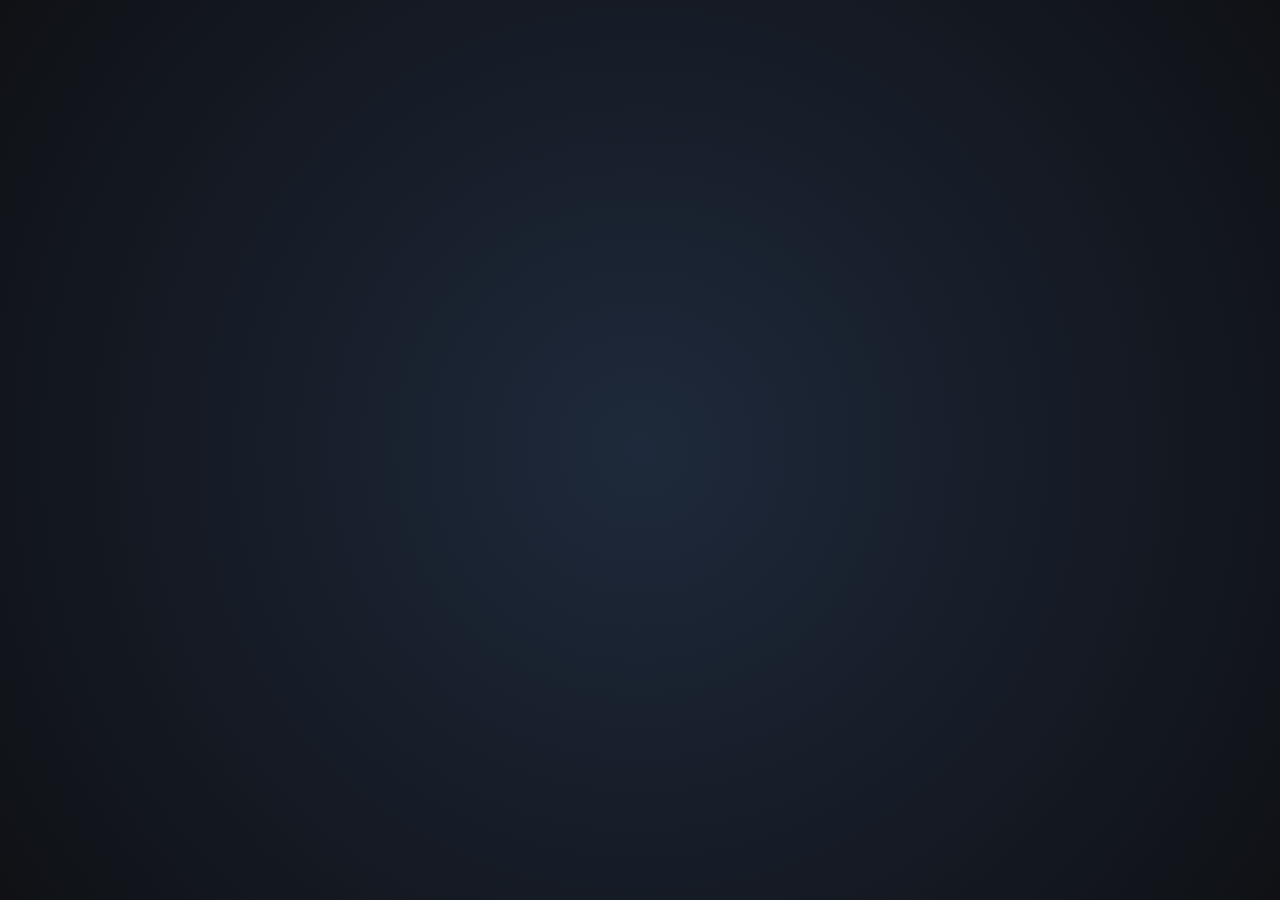
==== index.html @ d717b2a5 "first commit" ====
<!DOCTYPE html>
<html lang="en">
    <head>
        <meta charset="UTF-8" />
        <meta name="viewport" content="width=device-width, initial-scale=1.0" />

        <title>ACMi Live Schedule</title>
        <link rel="stylesheet" href="styles.css" />
        <script src="schedule.js"></script>
    </head>

    <body>
        <div class="schedule-grid" id="scheduleGrid"></div>
    </body>
</html>
---- styles.css ----
body {
  margin: 0;
  background: radial-gradient(circle at 50% 50%, #1e293b, #0f1115);
  color: white;
  font-family: Montserrat, sans-serif;
}

/* MAIN */

.schedule-grid {
  display: grid;
  grid-template-areas:
    "date-select air-times"
    "channel-header-wrapper channel-content-wrapper";
  /* grid-template-columns: 200px 1fr;
  grid-template-rows: 60px 1fr; */

  height: 100vh;
  overflow: hidden;
}

.channel-header-wrapper {
  grid-area: channel-header-wrapper;

  overflow: hidden;

  background: #222;
}

.channel-content-wrapper {
  grid-area: channel-content-wrapper;
  overflow: scroll;
}

.date-select {
  grid-area: date-select;

  display: flex;
  align-items: center;
  justify-content: center;

  background: #222;
  color: white;
}

/* .headerTimeline {
  grid-area: headerTimeline;

  overflow-x: scroll;
  overflow-y: hidden;

  scrollbar-width: none;
} */

.air-times {
  grid-area: air-times;
  display: flex;
  overflow-x: scroll;
}

.channel-header {
  min-width: 140px;
  display: flex;
  flex-direction: column;
  font-weight: bold;
  font-size: 1.1rem;
  padding: 5px;
  justify-content: center;
  text-align: center;
  height: 180px;
}

.channel-content {
  width: calc(12 * 2 * 240px);
  height: 180px;
  padding: 5px;
  margin: auto;
  display: flex;
}

.channel-label {
  margin-bottom: 5px;
}

.channel-icon img {
  max-width: 24px;
  padding: 5px;
}

.channel-info-item {
  display: flex;
  justify-content: space-between;
  margin-bottom: 6px;
  font-size: 0.7rem;
}

.public {
  background: #ef4723;
}

.education {
  background: #a5629b;
}

.government {
  background: #518aa8;
}

.time-slot {
  width: 200px;
  flex-shrink: 0;

  display: flex;
  align-items: center;
  justify-content: center;

  border-left: 1px solid #444;
  background: #333;
  color: white;
}

.program-block {
  /* position: relative; */
  top: 5px;
  bottom: 5px;
  box-sizing: border-box;
  padding: 16px;
  overflow: hidden;

  border-right: 2.5px solid #334155;
  border-left: 2.5px solid #334155;
  border-top: 5px solid #334155;
  border-bottom: 5px solid #334155;

  background: #1e293b;

  transition: 0.2s ease;
}

.program-block:hover {
  background: #334155;
}

.program-block.live::before {
  content: "";

  position: absolute;
  inset: 0;

  transform-origin: left center;

  animation: liveProgress linear forwards;

  pointer-events: none;
}

.program-time {
  color: #93c5fd;
  font-size: 0.8rem;
  margin-bottom: 6px;
  font-weight: bold;
}

.program-title {
  font-size: 1rem;
  font-weight: bold;
  line-height: 1.3;
  margin-bottom: 6px;
}

.live-badge {
  top: 12px;
  right: 12px;

  background: #ef4444;
  color: white;

  font-size: 0.7rem;
  font-weight: bold;

  padding: 4px 8px;

  border-radius: 999px;

  z-index: 5;
}
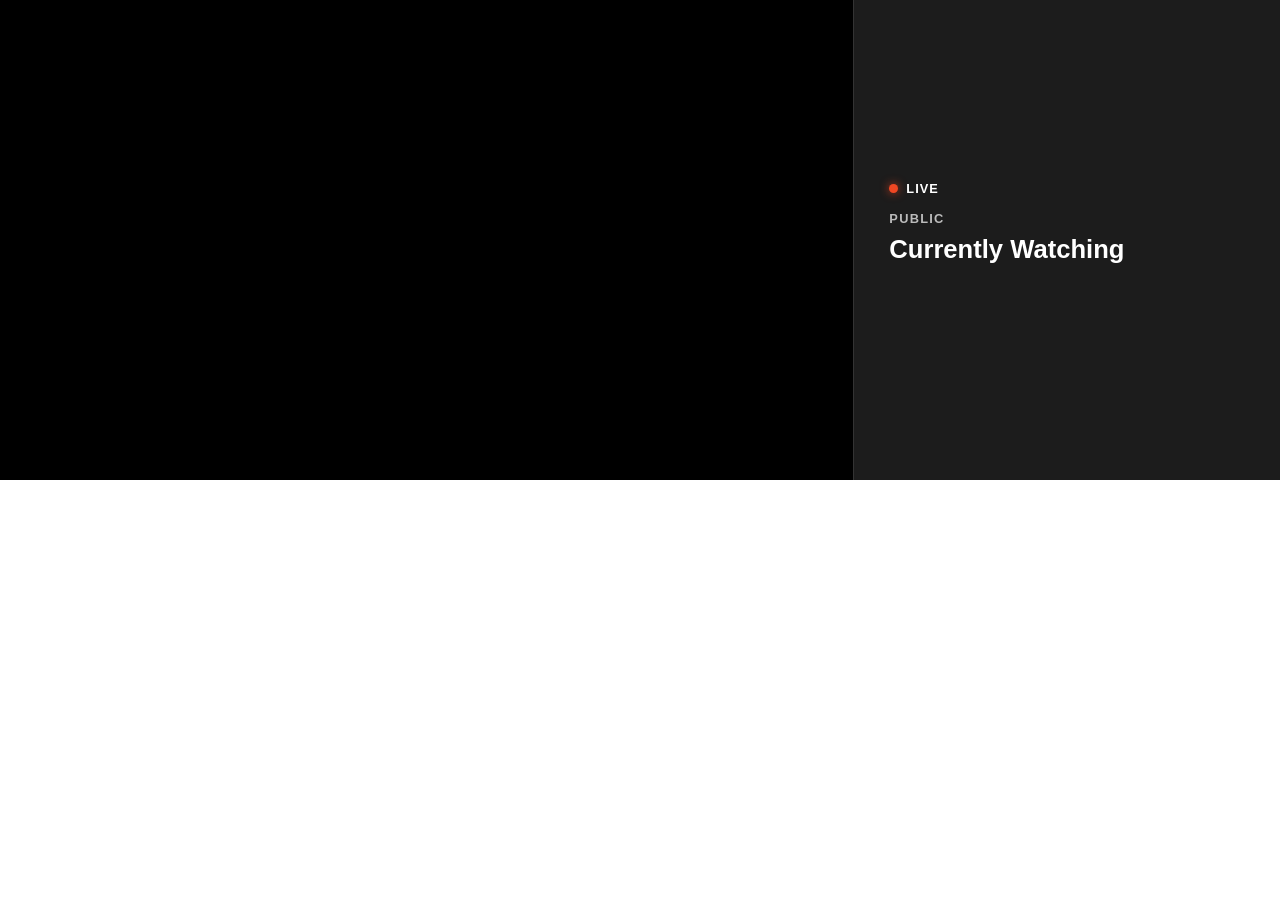
==== commit b925c386: "build v01" ====
--- a/index.html
+++ b/index.html
@@ -1,15 +1,46 @@
 <!DOCTYPE html>
 <html lang="en">
-    <head>
-        <meta charset="UTF-8" />
-        <meta name="viewport" content="width=device-width, initial-scale=1.0" />
 
-        <title>ACMi Live Schedule</title>
-        <link rel="stylesheet" href="styles.css" />
-        <script src="schedule.js"></script>
-    </head>
+<head>
+    <meta charset="UTF-8" />
+    <meta name="viewport" content="width=device-width, initial-scale=1.0" />
 
-    <body>
-        <div class="schedule-grid" id="scheduleGrid"></div>
-    </body>
+    <title>ACMi Live Schedule</title>
+    <link rel="stylesheet" href="styles.css" />
+</head>
+
+<body>
+    <div class="live-view">
+
+        <div class="live-player" id="embedContainer"></div>
+
+        <div class="currently-watching" id="currentlyWatching">
+            <div class="live-status">
+                <span class="live-dot"></span>
+                LIVE
+            </div>
+
+            <div class="currently-channel" id="currentlyChannel">
+                PUBLIC
+            </div>
+
+            <div class="currently-title" id="currentlyTitle">
+                Currently Watching
+            </div>
+
+            <div class="currently-description" id="currentlyDescription">
+            </div>
+
+            <div class="currently-time" id="currentlyTime">
+            </div>
+        </div>
+
+    </div>
+    <div class="schedule-grid" id="scheduleGrid">
+        <div class="static-container" id="staticContainer"></div>
+        <div class="scroll-container" id="scrollContainer"></div>
+    </div>
+    <script src="schedule.js"></script>
+</body>
+
 </html>
--- a/styles.css
+++ b/styles.css
@@ -1,22 +1,131 @@
 body {
   margin: 0;
-  background: radial-gradient(circle at 50% 50%, #1e293b, #0f1115);
   color: white;
   font-family: Montserrat, sans-serif;
 }
 
-/* MAIN */
+.live-view {
+    width: 100%;
+    display: grid;
+    grid-template-columns: 2fr 1fr;
+    background: #111;
+    overflow: hidden;
+}
+
+.live-player {
+    width: 100%;
+    aspect-ratio: 16 / 9;
+    background: #000;
+}
+
+.live-player iframe {
+    width: 100%;
+    height: 100%;
+    display: block;
+    border: none;
+}
+
+.currently-watching {
+    padding: 35px;
+    display: flex;
+    color: #fff;
+    flex-direction: column;
+    justify-content: center;
+    background: #1c1c1c;
+    border-left: 1px solid #333;
+}
+
+.live-status {
+    display: flex;
+    align-items: center;
+    gap: 8px;
+
+    font-size: 0.8rem;
+    font-weight: 700;
+    letter-spacing: 0.08em;
+
+    margin-bottom: 15px;
+}
+
+.live-dot {
+    width: 9px;
+    height: 9px;
+    border-radius: 50%;
+    background: #ef4723;
+
+    box-shadow: 0 0 10px rgba(239, 71, 35, 0.8);
+}
+
+.currently-channel {
+    font-size: 0.8rem;
+    font-weight: 700;
+    letter-spacing: 0.1em;
+    opacity: 0.7;
+    margin-bottom: 8px;
+}
+
+.currently-title {
+    color: #fff;
+    font-size: 1.6rem;
+    font-weight: 700;
+    line-height: 1.2;
+    margin-bottom: 15px;
+}
+
+.currently-description {
+    font-size: 0.9rem;
+    line-height: 1.5;
+    opacity: 0.7;
+    margin-bottom: 20px;
+}
+
+.currently-time {
+    font-size: 0.85rem;
+    opacity: 0.6;
+}
+
+.castus-embed {
+  width: 100%;
+  height: auto;
+}
+
+@media (max-width: 800px) {
+
+    .live-view {
+        grid-template-columns: 1fr;
+    }
+
+    .currently-watching {
+        padding: 20px;
+    }
+
+    .currently-title {
+        font-size: 1.3rem;
+    }
+}
 
 .schedule-grid {
   display: grid;
   grid-template-areas:
     "date-select air-times"
     "channel-header-wrapper channel-content-wrapper";
-  /* grid-template-columns: 200px 1fr;
-  grid-template-rows: 60px 1fr; */
-
-  height: 100vh;
+
   overflow: hidden;
+}
+
+.static-container {
+  overflow: hidden;
+  position: static;
+}
+
+.scroll-container {
+  overflow-x: scroll;
+  overflow-y: hidden;
+}
+
+.top-row {
+  top: 0;
+  height: 30px;
 }
 
 .channel-header-wrapper {
@@ -24,121 +133,162 @@
 
   overflow: hidden;
 
-  background: #222;
+  background: #2c643a;
 }
 
 .channel-content-wrapper {
   grid-area: channel-content-wrapper;
-  overflow: scroll;
+  /* overflow: scroll; */
 }
 
 .date-select {
   grid-area: date-select;
+
+  display: flex;
+  text-align: center;
+  align-items: center;
+  justify-content: center;
+
+  background: #2c643a;
+  color: white;
+}
+
+.air-times {
+  grid-area: air-times;
+  display: flex;
+  /* overflow-x: scroll; */
+}
+
+.channel-header {
+  min-width: 140px;
+  font-size: 1.1rem;
+  padding-left: 10px;
+  padding-right: 10px;
+  justify-content: center;
+  text-align: center;
+  height: 180px;
+}
+
+.channel-content {
+  height: 180px;
+  padding-top: 5px;
+  padding-bottom: 5px;
+  margin: auto;
+  position: relative;
+}
+
+.channel-label {
+  color: #fff;
+  margin-bottom: 5px;
+}
+
+.channel-icon img {
+  display: block;
+  margin: auto;
+  width: 100%;
+  max-width: 40px;
+  padding: 5px;
+}
+
+.channel-info-item {
+  display: flex;
+  justify-content: space-between;
+  margin-bottom: 2px;
+  font-size: 0.7rem;
+}
+
+.channel-info-label {
+  color: #fff;
+}
+
+.channel-info-value {
+  color: #fff;
+  font-weight: bold;
+}
+
+.watch-button {
+  display: inline-block;
+  padding: 6px 12px;
+  background-color: #0d6f40 !important;
+  color: white;
+  border-radius: 4px;
+  border: 1px solid white;
+  font-size: 0.8rem;
+  transition: background-color 0.2s ease;
+  cursor: pointer;
+  margin: 5px auto 0 auto;
+  position: relative;
+  top: -10px;
+}
+
+.watch-button:hover {
+  background-color: #0b5e34 !important;
+}
+
+.public {
+  background: #a5629b;
+}
+
+.education {
+  background: #e5a324;
+}
+
+.government {
+  background: #518aa8;
+}
+
+.time-slot {
+  /* width: 200px; */
+  flex-shrink: 0;
 
   display: flex;
   align-items: center;
   justify-content: center;
 
-  background: #222;
+  border-left: 1px solid #444;
+  background: #0d6f40;
   color: white;
 }
 
-/* .headerTimeline {
-  grid-area: headerTimeline;
-
-  overflow-x: scroll;
-  overflow-y: hidden;
-
-  scrollbar-width: none;
-} */
-
-.air-times {
-  grid-area: air-times;
-  display: flex;
-  overflow-x: scroll;
-}
-
-.channel-header {
-  min-width: 140px;
-  display: flex;
-  flex-direction: column;
-  font-weight: bold;
-  font-size: 1.1rem;
-  padding: 5px;
-  justify-content: center;
-  text-align: center;
-  height: 180px;
-}
-
-.channel-content {
-  width: calc(12 * 2 * 240px);
-  height: 180px;
-  padding: 5px;
-  margin: auto;
-  display: flex;
-}
-
-.channel-label {
-  margin-bottom: 5px;
-}
-
-.channel-icon img {
-  max-width: 24px;
-  padding: 5px;
-}
-
-.channel-info-item {
-  display: flex;
-  justify-content: space-between;
-  margin-bottom: 6px;
-  font-size: 0.7rem;
-}
-
-.public {
-  background: #ef4723;
-}
-
-.education {
-  background: #a5629b;
-}
-
-.government {
-  background: #518aa8;
-}
-
-.time-slot {
-  width: 200px;
-  flex-shrink: 0;
-
-  display: flex;
-  align-items: center;
-  justify-content: center;
-
-  border-left: 1px solid #444;
-  background: #333;
-  color: white;
+.public-content .program-block {
+  background: #934280;
+}
+
+.public-content .program-block:hover {
+  background: #802164;
+}
+
+.education-content .program-block {
+  background: #d08129;
+}
+
+.education-content .program-block:hover {
+  background: #bd6028;
+}
+
+.government-content .program-block {
+  background: #466a89;
+}
+
+.government-content .program-block:hover {
+  background: #3a4a69;
 }
 
 .program-block {
-  /* position: relative; */
   top: 5px;
   bottom: 5px;
   box-sizing: border-box;
-  padding: 16px;
+  padding: 12px;
   overflow: hidden;
 
-  border-right: 2.5px solid #334155;
-  border-left: 2.5px solid #334155;
-  border-top: 5px solid #334155;
-  border-bottom: 5px solid #334155;
-
-  background: #1e293b;
+  display: inline-block;
+  position: absolute;
+
+  border: 1px solid #444;
+
+  background: #0d6f40;
 
   transition: 0.2s ease;
-}
-
-.program-block:hover {
-  background: #334155;
 }
 
 .program-block.live::before {
@@ -155,7 +305,7 @@
 }
 
 .program-time {
-  color: #93c5fd;
+  color: #ffffff;
   font-size: 0.8rem;
   margin-bottom: 6px;
   font-weight: bold;
@@ -164,23 +314,8 @@
 .program-title {
   font-size: 1rem;
   font-weight: bold;
+  color: #fff;
   line-height: 1.3;
   margin-bottom: 6px;
-}
-
-.live-badge {
-  top: 12px;
-  right: 12px;
-
-  background: #ef4444;
-  color: white;
-
-  font-size: 0.7rem;
-  font-weight: bold;
-
-  padding: 4px 8px;
-
-  border-radius: 999px;
-
-  z-index: 5;
-}
+  text-overflow: ellipsis;
+}
